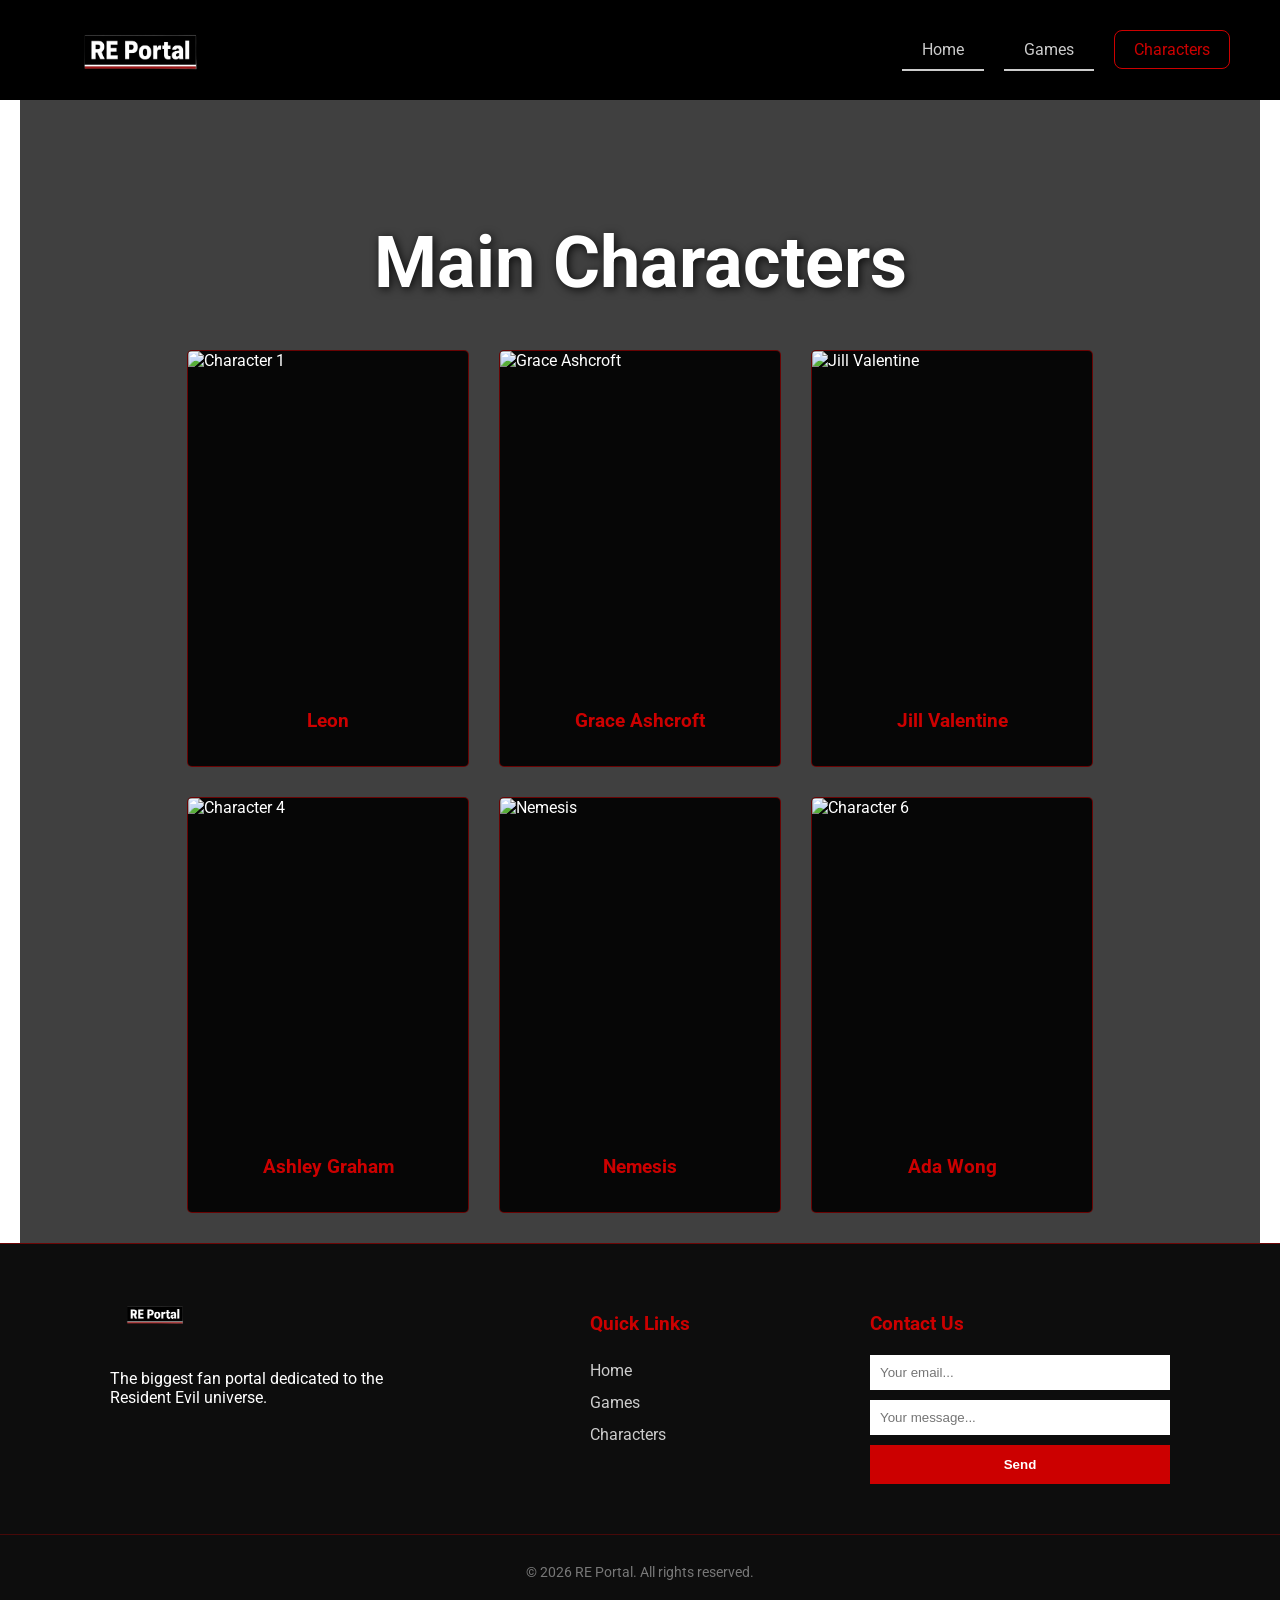
==== characters.html @ fc37f70d "Add new game pages for Resident Evil titles and implement site structure - Created HTML pages for Re" ====
<!DOCTYPE html>
<html lang="en">
<head>
    <meta charset="UTF-8">
    <meta name="viewport" content="width=device-width, initial-scale=1.0">
    <title>Resident Evil Portal - Characters</title>
    <link rel="stylesheet" href="style.css">
    <link href="https://fonts.googleapis.com/css2?family=Oswald:wght@500;700&family=Roboto:wght@400;700&display=swap" rel="stylesheet">
</head>
<body>

    <header class="main-header">
        <div class="logo">
            <a href="index.html">
                <img src="logo.png" alt="RE Portal Logo" class="site-logo">
            </a>
        </div>
        <div class="burger-menu" id="burger">
            <span></span>
            <span></span>
            <span></span>
        </div>
        <nav class="main-nav" id="nav-links">
            <ul>
                <li><a href="index.html" class="ghost-btn">Home</a></li>
                <li><a href="games.html" class="ghost-btn">Games</a></li>
                <li><a href="characters.html" class="active">Characters</a></li>
            </ul>
        </nav>
    </header>

    <main>
        <section class="hero" style="min-height: 150px; padding-top: 120px; padding-bottom: 20px;">
        <div class="hero-overlay"></div>
        <h2 class="hero-title">Main Characters</h2>
        </section>

        <section class="characters-section">
            <div class="characters-grid" style="margin-top: -70px;">
                <a href="characters/leon.html" class="character-link">
                    <div class="character-card">
                        <img src="https://preview.redd.it/leon-kennedy-icons-v0-vfng923jm2og1.jpg?width=1080&crop=smart&auto=webp&s=30443cda0ee180f663167e5a0bc67d72afa0929b" alt="Character 1" class="character-img">
                        <div class="character-info">
                            <h3>Leon</h3>
                            <p></p>
                        </div>
                    </div>
                </a>
                <a href="characters/grace.html" class="character-link">
                    <div class="character-card">
                        <img src="https://media.ixbt.site/fit-in/937x/https://ixbt.online/publications/2025/06/07/eUSx7ZD2Z0mvUvMMPRaNeu6Zoiwf7rGkjB0Bsxe0.jpg" alt="Grace Ashcroft" class="character-img">
                        <div class="character-info">
                            <h3>Grace Ashcroft</h3>
                            <p></p>
                        </div>
                    </div>
                </a>
                <a href="characters/jill.html" class="character-link">
                    <div class="character-card">
                        <img src="https://i.pinimg.com/736x/35/d9/d8/35d9d8e375a6e91ca429e1c0778d3bbc.jpg" alt="Jill Valentine" class="character-img">
                        <div class="character-info">
                            <h3>Jill Valentine</h3>
                            <p></p>
                        </div>
                    </div>
                </a>
                <a href="characters/ashley.html" class="character-link">
                    <div class="character-card">
                        <img src="https://i.pinimg.com/736x/fb/de/53/fbde53c0958bf9ae005719ea6a0b495a.jpg" alt="Character 4" class="character-img">
                        <div class="character-info">
                            <h3>Ashley Graham</h3>
                            <p></p>
                        </div>
                    </div>
                </a>
                <a href="characters/nemesis.html" class="character-link">
                    <div class="character-card">
                        <img src="https://www.evilresource.com/images/data/full/re3remake/nemesis.png" alt="Nemesis" class="character-img">
                        <div class="character-info">
                            <h3>Nemesis</h3>
                            <p></p>
                        </div>
                    </div>
                </a>
                <a href="characters/ada.html" class="character-link">
                    <div class="character-card">
                        <img src="https://i.pinimg.com/474x/70/cc/9d/70cc9dacf708a763aee5b8e417273c06.jpg" alt="Character 6" class="character-img">
                        <div class="character-info">
                            <h3>Ada Wong</h3>
                            <p></p>
                        </div>
                    </div>
                </a>
            </div>
        </section>
    </main>

    <footer class="main-footer">
        <div class="footer-col">
            <img src="logo.png" alt="RE Portal Logo" class="site-logo-footer">
            <p>The biggest fan portal dedicated to the Resident Evil universe.</p>
        </div>
        <div class="footer-col">
            <h3>Quick Links</h3>
            <ul>
                <li><a href="index.html">Home</a></li>
                <li><a href="games.html">Games</a></li>
                <li><a href="characters.html">Characters</a></li>
            </ul>
        </div>
        <div class="footer-col">
            <h3>Contact Us</h3>
            <form class="contact-form">
                <input type="text" class="email-input" placeholder="Your email...">
                <input type="text" class="message-input" placeholder="Your message...">
                <button type="submit" class="submit-btn">Send</button>
            </form>
        </div>
    </footer>
    <div class="copyright">
        <p>© 2026 RE Portal. All rights reserved.</p>
    </div>

    <script src="script.js"></script>
</body>
</html>
---- style.css ----
/* Базові налаштування */
body {
    background-image: url('https://static.wikia.nocookie.net/residentevil/images/6/6d/Loading_Screens_%28Requiem%29_-_20.png/revision/latest?cb=20260418062650');
    background-size: cover;
    background-position: center;
    background-attachment: fixed;
    background-repeat: no-repeat;
    color: #ffffff;
    font-family: 'Roboto', sans-serif;
    margin: 0;
    padding: 0;
    min-height: 100vh;
    display: flex;
    flex-direction: column;
}

html {
    height: 100%;
}

main {
    max-width: 100%;
    margin: 0 auto;
    background: rgba(0, 0, 0, 0.75);
    position: relative;
    flex: 1;
}

footer {
    margin-top: auto;
}

/* Шапка сайту */
.main-header {
    display: flex;
    justify-content: space-between;
    align-items: center;
    background-color: #000000;
    padding: 10px 50px;
    gap: 40px;
}

/* Налаштування для твого нового логотипа */
.site-logo {
    height: 80px; /* Висота логотипа в шапці */
    display: block;
    width: auto;
}

.site-logo-footer {
    height: 40px; /* Висота логотипа у підвалі */
    margin-bottom: 15px;
}

.main-nav ul {
    list-style: none;
    display: flex;
    gap: 20px;
    margin: 0;
    padding: 0;
}

.main-nav a {
    color: #ffffff;
    text-decoration: none;
    font-size: 16px;
    padding: 10px 20px;
    transition: all 0.5s ease;
    border-radius: 8px;
    display: inline-block;
}

.main-nav a:hover {
    transform: scale(1.08);
}

.main-nav .active {
    color: #cc0000;
    border: 1px solid #cc0000;
    border-radius: 8px;
    padding: 9px 19px;
}

.main-nav .ghost-btn {
    border: none;
    border-bottom: 2px solid #cccccc;
    color: #cccccc;
    border-radius: 0;
}

.main-nav .ghost-btn:hover {
    border-bottom-color: #cc0000;
    color: #cc0000;
    background-color: transparent;
}

/* Гамбургер меню прихований на ПК */
.burger-menu {
    display: none;
    flex-direction: column;
    gap: 5px;
    cursor: pointer;
}

.burger-menu span {
    width: 25px;
    height: 3px;
    background-color: #fff;
}

/* Головний банер */
.hero {
    position: relative;
    min-height: 400px;
    display: flex;
    flex-direction: column;
    justify-content: flex-start;
    align-items: center;
    padding-top: 100px;
    text-align: center;
}

.hero-overlay {
    display: none;
}

.hero-title {
    font-size: 72px;
    color: #ffffff;
    z-index: 2;
    text-shadow: 2px 2px 10px rgba(0,0,0,0.8);
    position: relative;
    margin: 0;
    padding: 0;
    margin-bottom: 20px;
}

/* Картки ігор */
.games-section {
    display: flex;
    justify-content: center;
    gap: 30px;
    padding: 30px 20px 80px 20px;
    background: transparent;
    margin: -280px auto 0 auto;
    min-height: auto;
    position: relative;
    z-index: 10;
    flex-wrap: wrap;
    max-width: 1200px;
    width: 100%;
}

.card {
    background-color: rgba(0, 0, 0, 0.9);
    width: 330px;
    border: 1px solid rgba(204, 0, 0, 0.5);
    transition: 0.3s;
    border-radius: 5px;
    overflow: hidden;
}

.card:hover {
    border-color: #cc0000;
    background-color: rgba(0, 0, 0, 0.95);
    box-shadow: 0 0 20px rgba(204, 0, 0, 0.5);
}

/* Посилання для карточек ігор */
.card-link {
    display: block;
    text-decoration: none;
    color: inherit;
    cursor: pointer;
}

/* Секція персонажів */
.characters-section {
    padding: 30px 20px;
}

.section-title {
    font-size: 48px;
    text-align: center;
    color: #cc0000;
    margin-bottom: 20px;
    text-shadow: 2px 2px 10px rgba(0,0,0,0.8);
}

.characters-grid {
    display: flex;
    justify-content: center;
    gap: 30px;
    flex-wrap: wrap;
    max-width: 1200px;
    margin: 70px auto 0 auto;
    position: relative;
    z-index: 10;
}

.character-card {
    background-color: rgba(0, 0, 0, 0.9);
    width: 280px;
    border: 1px solid rgba(204, 0, 0, 0.5);
    transition: 0.3s;
    border-radius: 5px;
    overflow: hidden;
}

.character-card:hover {
    border-color: #cc0000;
    background-color: rgba(0, 0, 0, 0.95);
    box-shadow: 0 0 20px rgba(204, 0, 0, 0.5);
    transform: translateY(-10px);
}

.character-img {
    height: 320px;
    width: 100%;
    object-fit: cover;
    display: block;
    transition: transform 0.3s ease;
}

.character-card:hover .character-img {
    transform: scale(1.05);
}

/* Посилання для карточек персонажів */
.character-link {
    display: block;
    text-decoration: none;
    color: inherit;
    cursor: pointer;
}

.character-info {
    padding: 20px;
    text-align: center;
}

.character-info h3 {
    color: #cc0000;
    margin-bottom: 10px;
}

.character-info p {
    font-size: 14px;
    color: #aaa;
}

.card-img {
    height: 280px;
    width: 100%;
    object-fit: cover;
    display: block;
    transition: transform 0.3s ease;
}

.card:hover .card-img {
    transform: scale(1.05);
}

.card-info {
    padding: 20px;
    text-align: center;
}

.card-info p {
    font-size: 14px;
    color: #aaa;
}

/* Підвал */
.main-footer {
    background-color: rgba(0, 0, 0, 0.95);
    display: flex;
    justify-content: space-around;
    padding: 50px 20px;
    border-top: 1px solid rgba(204, 0, 0, 0.5);
    width: 100%;
    box-sizing: border-box;
    margin: 0;
}

.footer-col {
    max-width: 300px;
}

.footer-col h3 {
    margin-bottom: 20px;
    color: #cc0000;
}

.footer-col ul {
    list-style: none;
    padding: 0;
}

.footer-col ul li a {
    color: #ccc;
    text-decoration: none;
    line-height: 2;
    transition: color 0.3s ease;
}

.footer-col ul li a:hover {
    color: #cc0000;
}

.contact-form input {
    width: 100%;
    padding: 10px;
    margin-bottom: 10px;
    background-color: #fff;
    border: none;
    box-sizing: border-box;
}

.submit-btn {
    width: 100%;
    padding: 12px;
    background-color: #cc0000;
    color: #fff;
    border: none;
    font-weight: bold;
    cursor: pointer;
}

.copyright {
    text-align: center;
    background-color: rgba(0, 0, 0, 0.95);
    padding: 15px;
    color: #777;
    font-size: 14px;
    border-top: 1px solid rgba(204, 0, 0, 0.3);
    width: 100%;
    box-sizing: border-box;
    margin: 0;
}

/* Повідомлення про успішну відправку */
.notification {
    position: fixed;
    top: 20px;
    right: 20px;
    padding: 15px 25px;
    border-radius: 5px;
    font-weight: bold;
    z-index: 9999;
    opacity: 0;
    transition: opacity 0.3s ease;
    font-family: 'Roboto', sans-serif;
    font-size: 14px;
}

.notification.show {
    opacity: 1;
}

.notification.success {
    background-color: #4CAF50;
    color: white;
    border-left: 4px solid #45a049;
}

.notification.error {
    background-color: #cc0000;
    color: white;
    border-left: 4px solid #990000;
}

/* Адаптивність для телефонів (Мобільна версія) */
@media (max-width: 768px) {
    .main-header {
        padding: 10px;
        gap: 15px;
    }
    .site-logo {
        height: 60px;
    }
    .main-nav {
        display: none; 
        width: 100%;
        text-align: center;
        background-color: #2c2c2c;
        position: absolute;
        top: 90px;
        left: 0;
        z-index: 10;
    }
    .main-nav.show {
        display: block; 
    }
    .main-nav ul {
        flex-direction: column;
        padding: 20px 0;
    }
    .burger-menu {
        display: flex; 
    }
    .hero {
        height: auto;
        padding-top: 60px;
        min-height: 60vh;
    }
    .hero-title {
        font-size: 42px;
        margin-bottom: 30px;
    }
    .games-section {
        flex-direction: column;
        align-items: center;
        padding: 40px 20px;
    }
    .characters-grid {
        flex-direction: column;
        align-items: center;
    }
    .main-footer {
        flex-direction: column;
        align-items: center;
        text-align: center;
        gap: 30px;
    }
    .grid-pull-up {
    margin-top: -200px !important; 
    }
}
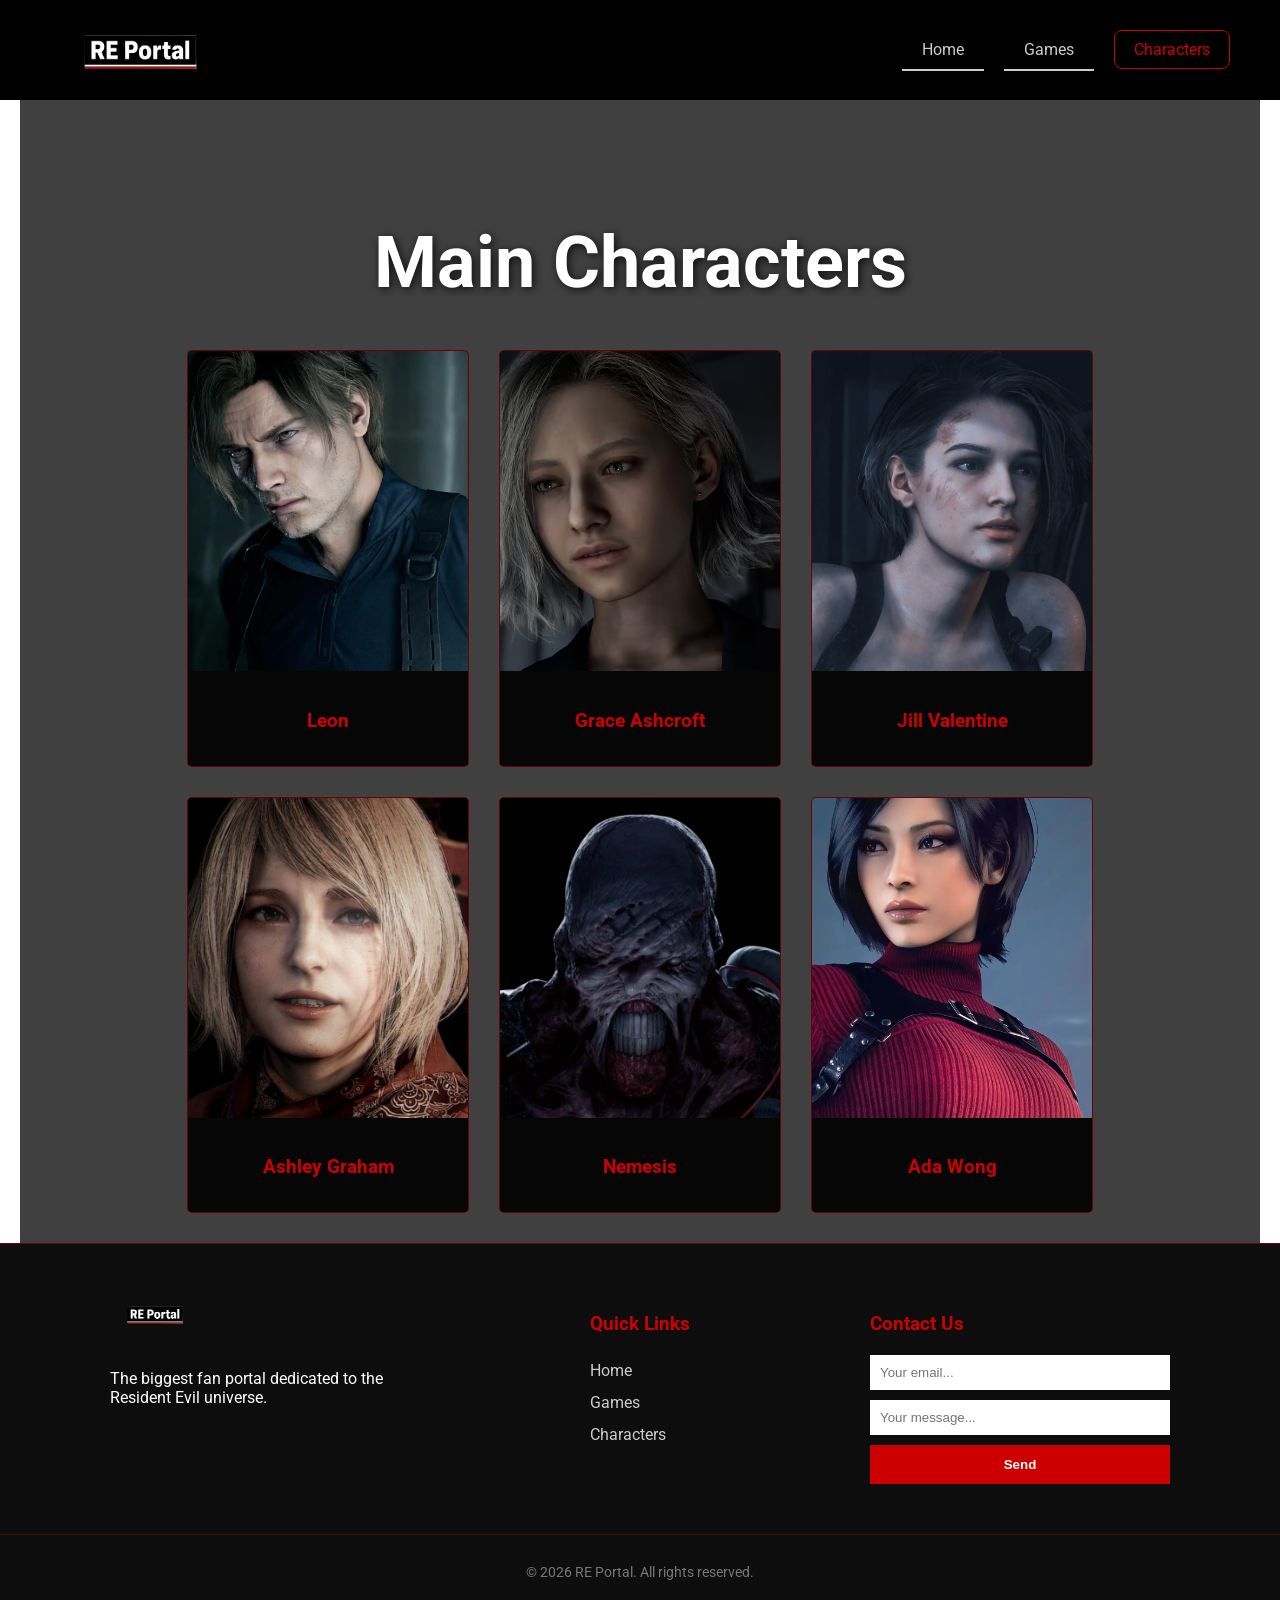
==== commit 8bc91b02: "Add new sources for media" ====
--- a/characters.html
+++ b/characters.html
@@ -39,7 +39,7 @@
             <div class="characters-grid" style="margin-top: -70px;">
                 <a href="characters/leon.html" class="character-link">
                     <div class="character-card">
-                        <img src="https://preview.redd.it/leon-kennedy-icons-v0-vfng923jm2og1.jpg?width=1080&crop=smart&auto=webp&s=30443cda0ee180f663167e5a0bc67d72afa0929b" alt="Character 1" class="character-img">
+                        <img src="media/leon.webp" alt="Character 1" class="character-img">
                         <div class="character-info">
                             <h3>Leon</h3>
                             <p></p>
@@ -48,7 +48,7 @@
                 </a>
                 <a href="characters/grace.html" class="character-link">
                     <div class="character-card">
-                        <img src="https://media.ixbt.site/fit-in/937x/https://ixbt.online/publications/2025/06/07/eUSx7ZD2Z0mvUvMMPRaNeu6Zoiwf7rGkjB0Bsxe0.jpg" alt="Grace Ashcroft" class="character-img">
+                        <img src="media/grace.avif" alt="Grace Ashcroft" class="character-img">
                         <div class="character-info">
                             <h3>Grace Ashcroft</h3>
                             <p></p>
@@ -57,7 +57,7 @@
                 </a>
                 <a href="characters/jill.html" class="character-link">
                     <div class="character-card">
-                        <img src="https://i.pinimg.com/736x/35/d9/d8/35d9d8e375a6e91ca429e1c0778d3bbc.jpg" alt="Jill Valentine" class="character-img">
+                        <img src="media/jill.jpg" alt="Jill Valentine" class="character-img">
                         <div class="character-info">
                             <h3>Jill Valentine</h3>
                             <p></p>
@@ -66,7 +66,7 @@
                 </a>
                 <a href="characters/ashley.html" class="character-link">
                     <div class="character-card">
-                        <img src="https://i.pinimg.com/736x/fb/de/53/fbde53c0958bf9ae005719ea6a0b495a.jpg" alt="Character 4" class="character-img">
+                        <img src="media/ashley.jpg" alt="Character 4" class="character-img">
                         <div class="character-info">
                             <h3>Ashley Graham</h3>
                             <p></p>
@@ -75,7 +75,7 @@
                 </a>
                 <a href="characters/nemesis.html" class="character-link">
                     <div class="character-card">
-                        <img src="https://www.evilresource.com/images/data/full/re3remake/nemesis.png" alt="Nemesis" class="character-img">
+                        <img src="media/nemesis.png" alt="Nemesis" class="character-img">
                         <div class="character-info">
                             <h3>Nemesis</h3>
                             <p></p>
@@ -84,7 +84,7 @@
                 </a>
                 <a href="characters/ada.html" class="character-link">
                     <div class="character-card">
-                        <img src="https://i.pinimg.com/474x/70/cc/9d/70cc9dacf708a763aee5b8e417273c06.jpg" alt="Character 6" class="character-img">
+                        <img src="media/wong.jpg" alt="Character 6" class="character-img">
                         <div class="character-info">
                             <h3>Ada Wong</h3>
                             <p></p>
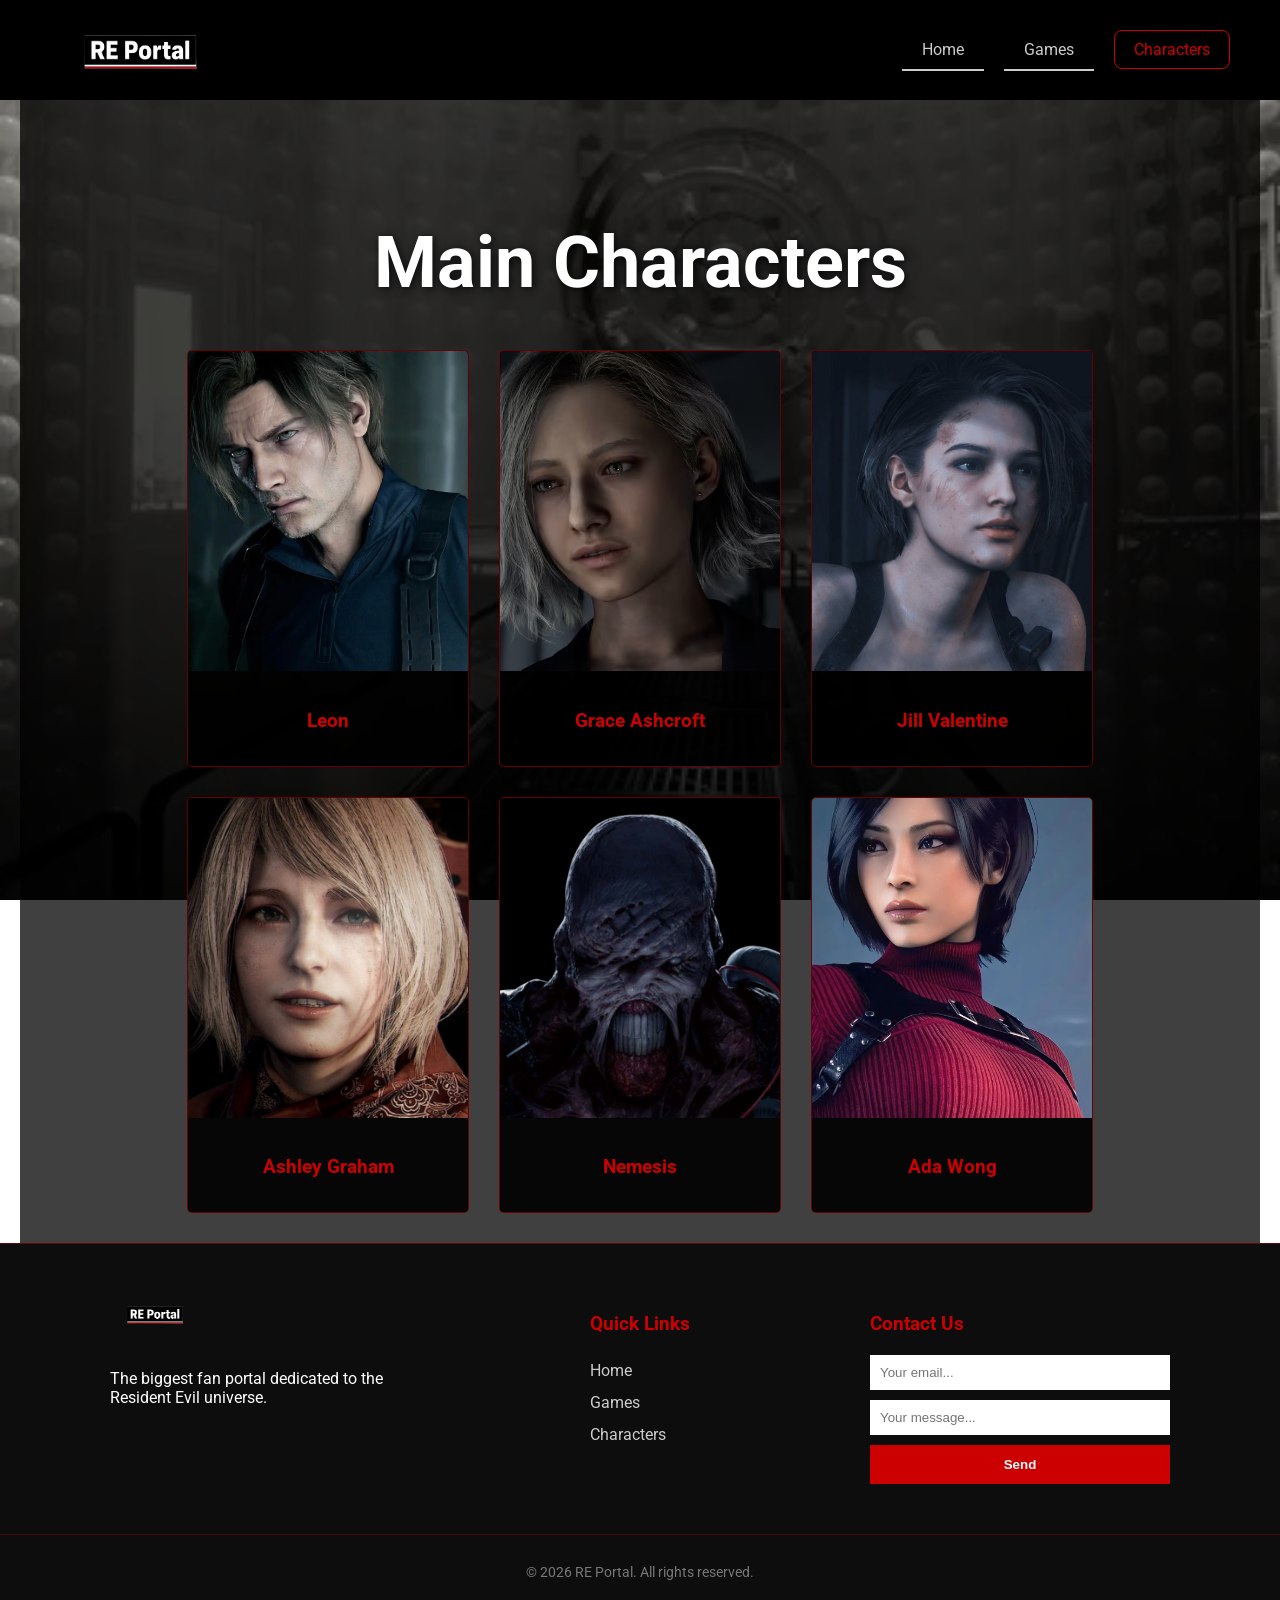
==== commit 19dd460c: "update" ====
--- a/characters.html
+++ b/characters.html
@@ -39,7 +39,7 @@
             <div class="characters-grid" style="margin-top: -70px;">
                 <a href="characters/leon.html" class="character-link">
                     <div class="character-card">
-                        <img src="media/leon.webp" alt="Character 1" class="character-img">
+                        <img src="media/characters/leon.webp" alt="Character 1" class="character-img">
                         <div class="character-info">
                             <h3>Leon</h3>
                             <p></p>
@@ -48,7 +48,7 @@
                 </a>
                 <a href="characters/grace.html" class="character-link">
                     <div class="character-card">
-                        <img src="media/grace.avif" alt="Grace Ashcroft" class="character-img">
+                        <img src="media/characters/grace.avif" alt="Grace Ashcroft" class="character-img">
                         <div class="character-info">
                             <h3>Grace Ashcroft</h3>
                             <p></p>
@@ -57,7 +57,7 @@
                 </a>
                 <a href="characters/jill.html" class="character-link">
                     <div class="character-card">
-                        <img src="media/jill.jpg" alt="Jill Valentine" class="character-img">
+                        <img src="media/characters/jill.jpg" alt="Jill Valentine" class="character-img">
                         <div class="character-info">
                             <h3>Jill Valentine</h3>
                             <p></p>
@@ -66,7 +66,7 @@
                 </a>
                 <a href="characters/ashley.html" class="character-link">
                     <div class="character-card">
-                        <img src="media/ashley.jpg" alt="Character 4" class="character-img">
+                        <img src="media/characters/ashley.jpg" alt="Character 4" class="character-img">
                         <div class="character-info">
                             <h3>Ashley Graham</h3>
                             <p></p>
@@ -75,7 +75,7 @@
                 </a>
                 <a href="characters/nemesis.html" class="character-link">
                     <div class="character-card">
-                        <img src="media/nemesis.png" alt="Nemesis" class="character-img">
+                        <img src="media/characters/nemesis.png" alt="Nemesis" class="character-img">
                         <div class="character-info">
                             <h3>Nemesis</h3>
                             <p></p>
@@ -84,7 +84,7 @@
                 </a>
                 <a href="characters/ada.html" class="character-link">
                     <div class="character-card">
-                        <img src="media/wong.jpg" alt="Character 6" class="character-img">
+                        <img src="media/characters/wong.jpg" alt="Character 6" class="character-img">
                         <div class="character-info">
                             <h3>Ada Wong</h3>
                             <p></p>
--- a/style.css
+++ b/style.css
@@ -1,6 +1,6 @@
 /* Базові налаштування */
 body {
-    background-image: url('https://static.wikia.nocookie.net/residentevil/images/6/6d/Loading_Screens_%28Requiem%29_-_20.png/revision/latest?cb=20260418062650');
+    background-image: url('media/background.webp');
     background-size: cover;
     background-position: center;
     background-attachment: fixed;
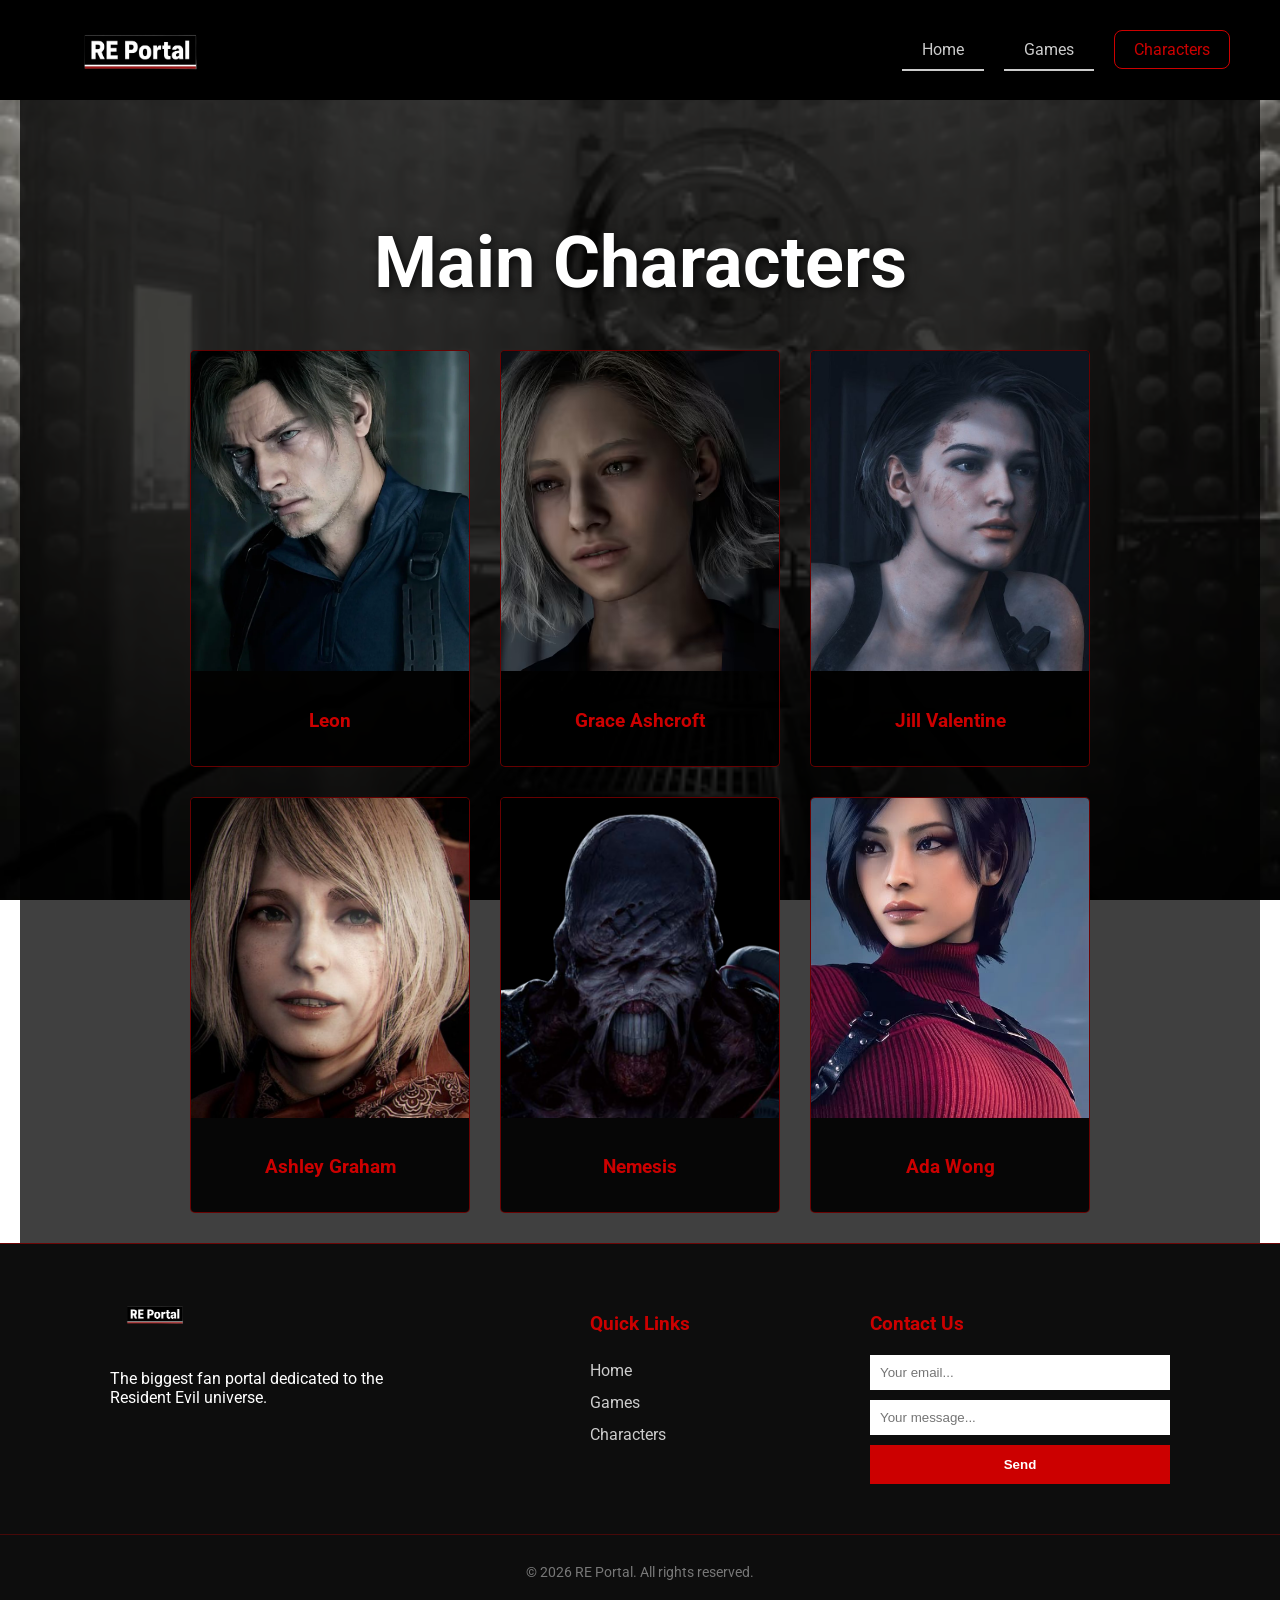
==== commit 83c0f026: "Yup-yup" ====
--- a/characters.html
+++ b/characters.html
@@ -30,7 +30,7 @@
     </header>
 
     <main>
-        <section class="hero" style="min-height: 150px; padding-top: 120px; padding-bottom: 20px;">
+        <section class="hero" style="min-height: 150px; padding-top: 120px; padding-bottom: 65px;">
         <div class="hero-overlay"></div>
         <h2 class="hero-title">Main Characters</h2>
         </section>
--- a/style.css
+++ b/style.css
@@ -1,4 +1,11 @@
-/* Базові налаштування */
+* {
+    box-sizing: border-box;
+}
+
+html, body {
+    overflow-x: hidden;
+    width: 100%;
+}
 body {
     background-image: url('media/background.webp');
     background-size: cover;
@@ -142,7 +149,7 @@
     gap: 30px;
     padding: 30px 20px 80px 20px;
     background: transparent;
-    margin: -280px auto 0 auto;
+    margin: -180px auto 0 auto;
     min-height: auto;
     position: relative;
     z-index: 10;
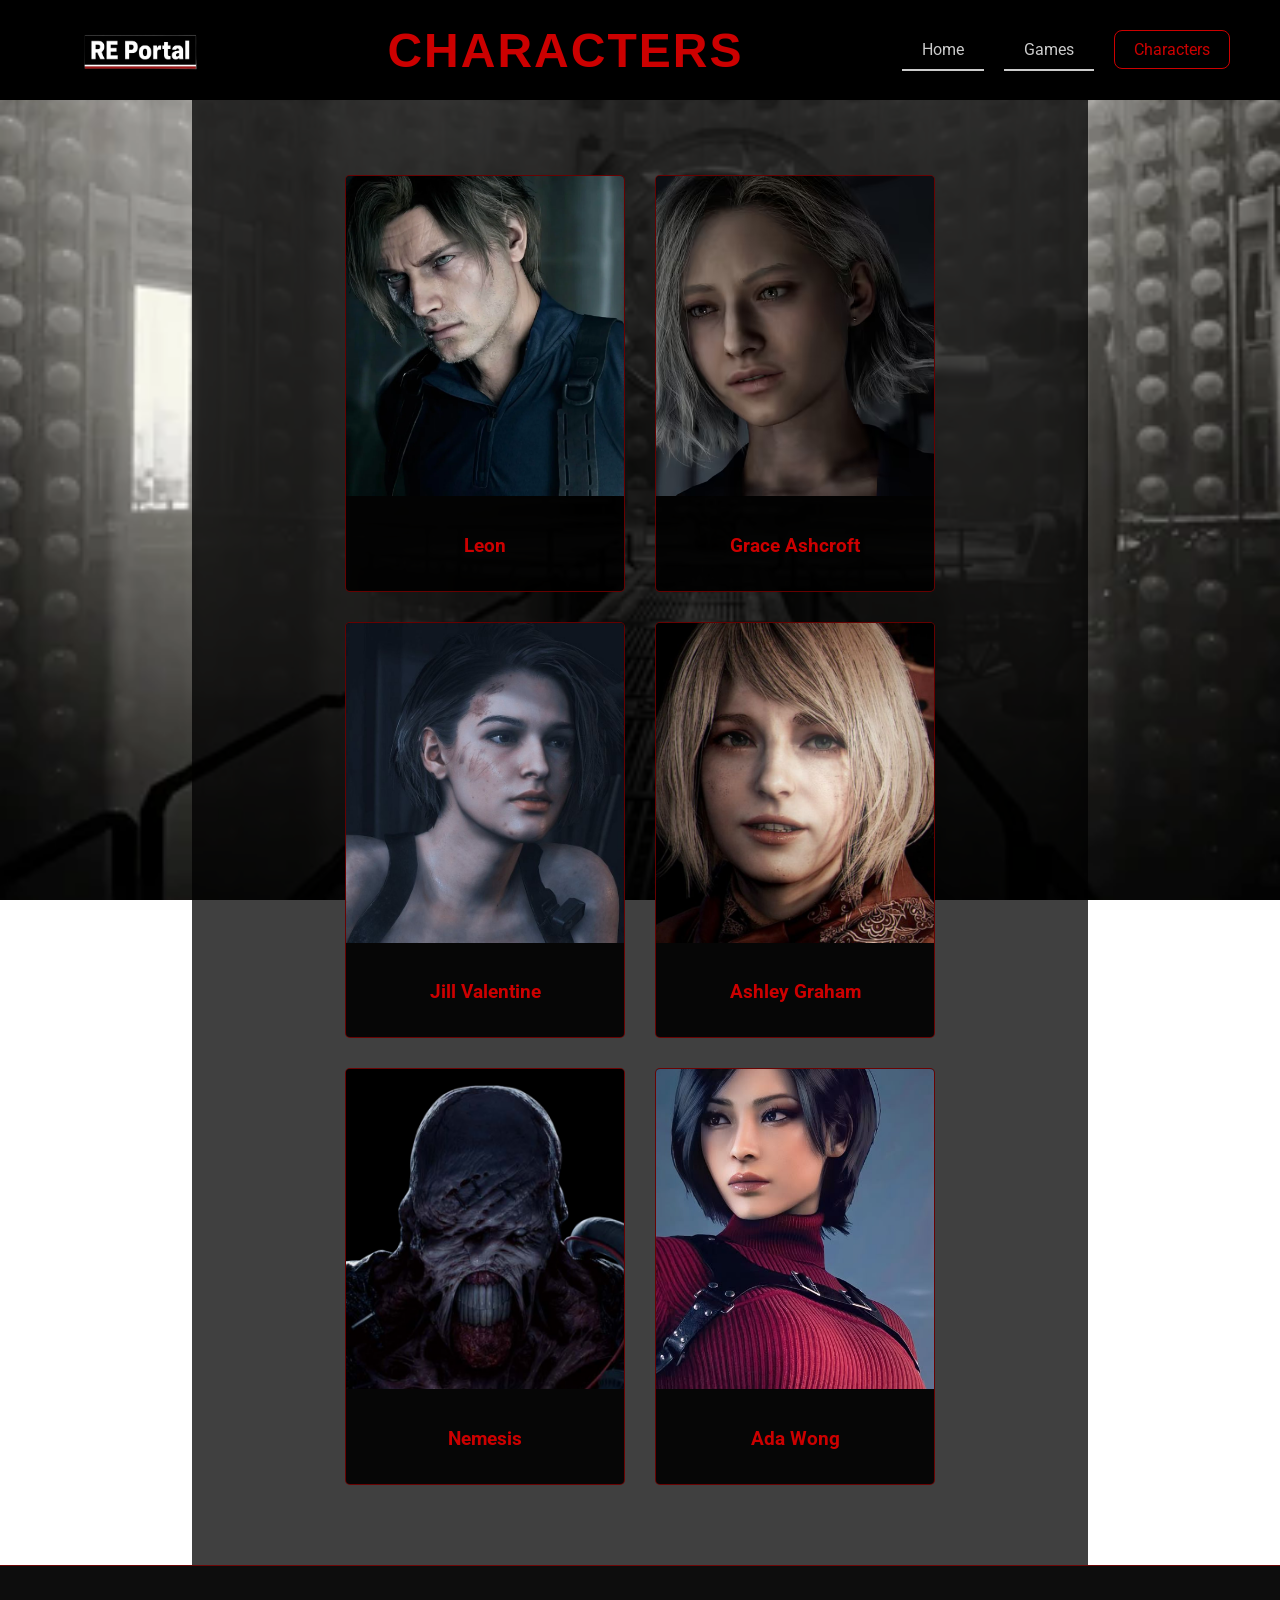
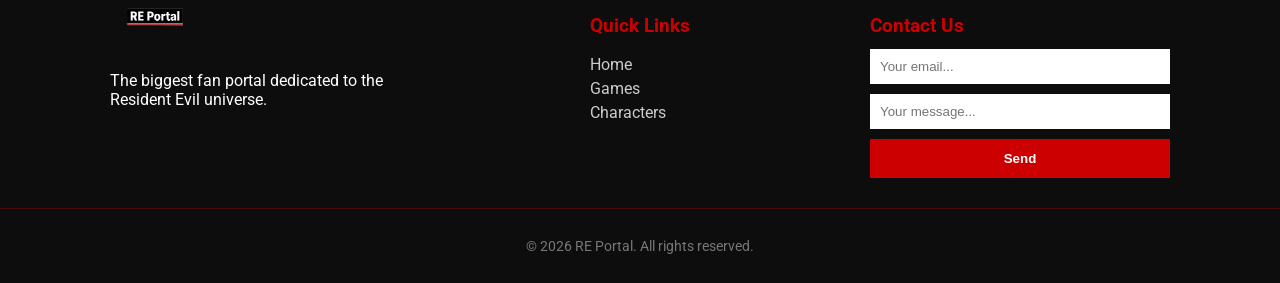
==== commit 4879552d: "Refactor code structure for improved readability and maintainability" ====
--- a/characters.html
+++ b/characters.html
@@ -14,6 +14,9 @@
             <a href="index.html">
                 <img src="logo.png" alt="RE Portal Logo" class="site-logo">
             </a>
+        </div>
+        <div class="header-title">
+            <h1>Characters</h1>
         </div>
         <div class="burger-menu" id="burger">
             <span></span>
@@ -32,7 +35,6 @@
     <main>
         <section class="hero" style="min-height: 150px; padding-top: 120px; padding-bottom: 65px;">
         <div class="hero-overlay"></div>
-        <h2 class="hero-title">Main Characters</h2>
         </section>
 
         <section class="characters-section">
--- a/style.css
+++ b/style.css
@@ -26,6 +26,7 @@
 }
 
 main {
+    width: 70%;
     max-width: 100%;
     margin: 0 auto;
     background: rgba(0, 0, 0, 0.75);
@@ -44,6 +45,31 @@
     align-items: center;
     background-color: #000000;
     padding: 10px 50px;
+    position: relative;
+}
+
+.logo {
+    flex-shrink: 0;
+}
+
+.header-title {
+    flex: 1;
+    text-align: center;
+}
+
+.header-title h1 {
+    margin: 0;
+    font-size: 48px;
+    font-weight: 700;
+    color: #cc0000;
+    font-family: 'Oswald', sans-serif;
+    text-transform: uppercase;
+    letter-spacing: 2px;
+}
+
+.main-nav {
+    flex-shrink: 0;
+    display: flex;
     gap: 40px;
 }
 
@@ -107,6 +133,7 @@
     flex-direction: column;
     gap: 5px;
     cursor: pointer;
+    flex-shrink: 0;
 }
 
 .burger-menu span {
@@ -140,22 +167,34 @@
     margin: 0;
     padding: 0;
     margin-bottom: 20px;
+    display: none;
 }
 
 /* Картки ігор */
 .games-section {
     display: flex;
     justify-content: center;
+    align-items: flex-start;
     gap: 30px;
     padding: 30px 20px 80px 20px;
     background: transparent;
-    margin: -180px auto 0 auto;
+    margin: 0 auto;
     min-height: auto;
     position: relative;
     z-index: 10;
     flex-wrap: wrap;
     max-width: 1200px;
     width: 100%;
+}
+
+.latest-game-label {
+    font-size: 40px;
+    font-weight: 700;
+    color: #cc0000;
+    font-family: 'Oswald', sans-serif;
+    text-transform: uppercase;
+    letter-spacing: 1px;
+    margin-bottom: 10px;
 }
 
 .card {
@@ -183,7 +222,11 @@
 
 /* Секція персонажів */
 .characters-section {
-    padding: 30px 20px;
+    padding: 30px 20px 80px 20px;
+    display: flex;
+    flex-direction: column;
+    align-items: center;
+    margin-top: -70px;
 }
 
 .section-title {
@@ -268,6 +311,57 @@
     transform: scale(1.05);
 }
 
+.latest-game-card {
+    width: 1200px;
+    background-color: rgba(0, 0, 0, 0.9);
+    border: 1px solid rgba(204, 0, 0, 0.5);
+    transition: 0.3s;
+    border-radius: 5px;
+    overflow: hidden;
+}
+
+.latest-game-card:hover {
+    border-color: #cc0000;
+    background-color: rgba(0, 0, 0, 0.95);
+    box-shadow: 0 0 20px rgba(204, 0, 0, 0.5);
+}
+
+.latest-game-link {
+    display: block;
+    text-decoration: none;
+    color: inherit;
+}
+
+.latest-game-card .card-img {
+    height: 450px;
+    width: 100%;
+    object-fit: cover;
+    display: block;
+    transition: transform 0.3s ease;
+}
+
+.latest-game-card .card-info {
+    padding: 30px;
+    text-align: left;
+}
+
+.latest-game-card .card-info h3 {
+    font-size: 32px;
+    margin-bottom: 15px;
+    color: #cc0000;
+}
+
+.latest-game-card .card-info p {
+    font-size: 16px;
+    color: #cccccc;
+    line-height: 1.6;
+    margin: 0;
+}
+
+.latest-game-card:hover .card-img {
+    transform: scale(1.05);
+}
+
 .card-info {
     padding: 20px;
     text-align: center;
@@ -283,7 +377,7 @@
     background-color: rgba(0, 0, 0, 0.95);
     display: flex;
     justify-content: space-around;
-    padding: 50px 20px;
+    padding: 30px 20px;
     border-top: 1px solid rgba(204, 0, 0, 0.5);
     width: 100%;
     box-sizing: border-box;
@@ -295,7 +389,7 @@
 }
 
 .footer-col h3 {
-    margin-bottom: 20px;
+    margin-bottom: 12px;
     color: #cc0000;
 }
 
@@ -307,7 +401,7 @@
 .footer-col ul li a {
     color: #ccc;
     text-decoration: none;
-    line-height: 2;
+    line-height: 1.5;
     transition: color 0.3s ease;
 }
 
@@ -377,31 +471,84 @@
     border-left: 4px solid #990000;
 }
 
+/* Featured Character Card */
+.featured-character-card {
+    width: 1200px;
+    display: flex;
+    background-color: rgba(0, 0, 0, 0.9);
+    border: 1px solid rgba(204, 0, 0, 0.5);
+    border-radius: 5px;
+    overflow: hidden;
+    transition: 0.3s;
+}
+
+.featured-character-card:hover {
+    border-color: #cc0000;
+    background-color: rgba(0, 0, 0, 0.95);
+}
+
+.featured-character-img {
+    width: 350px;
+    height: 350px;
+    object-fit: cover;
+    flex-shrink: 0;
+}
+
+.featured-character-info {
+    padding: 30px 40px;
+    display: flex;
+    flex-direction: column;
+    justify-content: flex-start;
+    flex: 1;
+}
+
+.featured-character-info h3 {
+    font-size: 32px;
+    color: #cc0000;
+    margin-bottom: 15px;
+    font-family: 'Oswald', sans-serif;
+    text-transform: uppercase;
+    letter-spacing: 1px;
+}
+
+.featured-character-info p {
+    color: #cccccc;
+    font-size: 16px;
+    line-height: 1.6;
+    margin: 0;
+}
+
 /* Адаптивність для телефонів (Мобільна версія) */
 @media (max-width: 768px) {
     .main-header {
         padding: 10px;
-        gap: 15px;
+    }
+    .header-title {
+        display: none;
+    }
+    .header-title h1 {
+        font-size: 24px;
     }
     .site-logo {
         height: 60px;
     }
     .main-nav {
         display: none; 
+        position: fixed;
+        top: 70px;
+        left: 0;
         width: 100%;
-        text-align: center;
         background-color: #2c2c2c;
-        position: absolute;
-        top: 90px;
-        left: 0;
         z-index: 10;
+        flex-direction: column;
     }
     .main-nav.show {
-        display: block; 
+        display: flex; 
     }
     .main-nav ul {
         flex-direction: column;
         padding: 20px 0;
+        gap: 0;
     }
     .burger-menu {
         display: flex; 
@@ -433,4 +580,78 @@
     .grid-pull-up {
     margin-top: -200px !important; 
     }
+    .featured-character-card {
+        width: 100%;
+        flex-direction: column;
+    }
+    .featured-character-img {
+        width: 100%;
+        height: 250px;
+    }
+    .featured-character-info {
+        padding: 20px;
+    }
+    .featured-character-info h3 {
+        font-size: 24px;
+    }
+    .featured-character-info p {
+        font-size: 14px;
+    }
+}
+
+/* Новий текстовий блок на головній сторінці */
+.about-franchise {
+    max-width: 900px;
+    margin: 0 auto;
+    padding: 40px 30px;
+    background-color: rgba(0, 0, 0, 0.85);
+    border: 1px solid rgba(204, 0, 0, 0.5);
+    border-radius: 8px;
+    position: relative;
+    z-index: 10;
+    text-align: center;
+    box-shadow: 0 0 20px rgba(0, 0, 0, 0.8);
+}
+
+.about-franchise p {
+    font-size: 18px;
+    line-height: 1.6;
+    color: #cccccc;
+    margin-bottom: 15px;
+}
+
+.franchise-hidden {
+    max-height: 0;
+    overflow: hidden;
+    transition: max-height 0.4s ease;
+}
+
+.franchise-hidden.show {
+    max-height: 1000px;
+}
+
+.read-more-btn {
+    background-color: #cc0000;
+    color: #ffffff;
+    border: none;
+    padding: 12px 30px;
+    font-size: 16px;
+    border-radius: 5px;
+    cursor: pointer;
+    transition: all 0.3s ease;
+    font-weight: 700;
+    font-family: 'Oswald', sans-serif;
+}
+
+.read-more-btn:hover {
+    background-color: #ff0000;
+    transform: scale(1.05);
+}
+
+.read-more-btn.expanded {
+    background-color: #666666;
+}
+
+.read-more-btn.expanded:hover {
+    background-color: #888888;
 }
